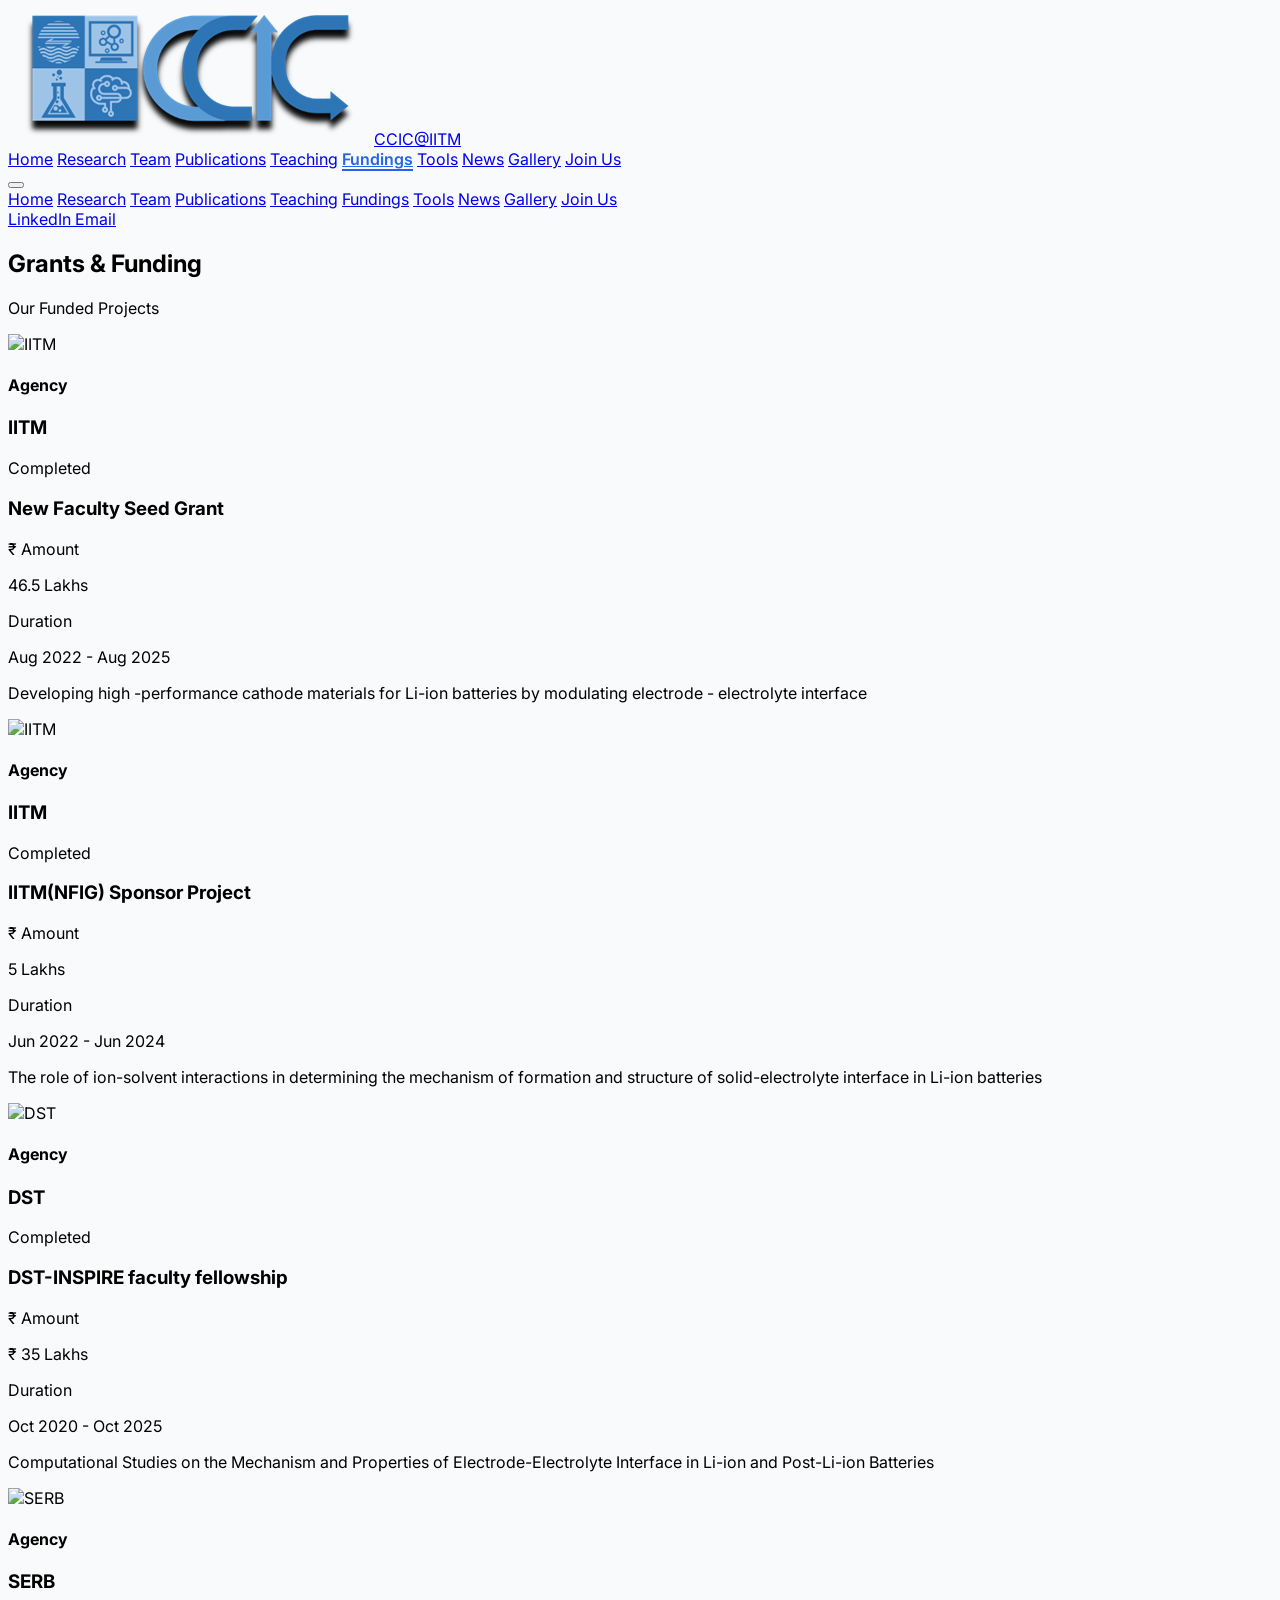
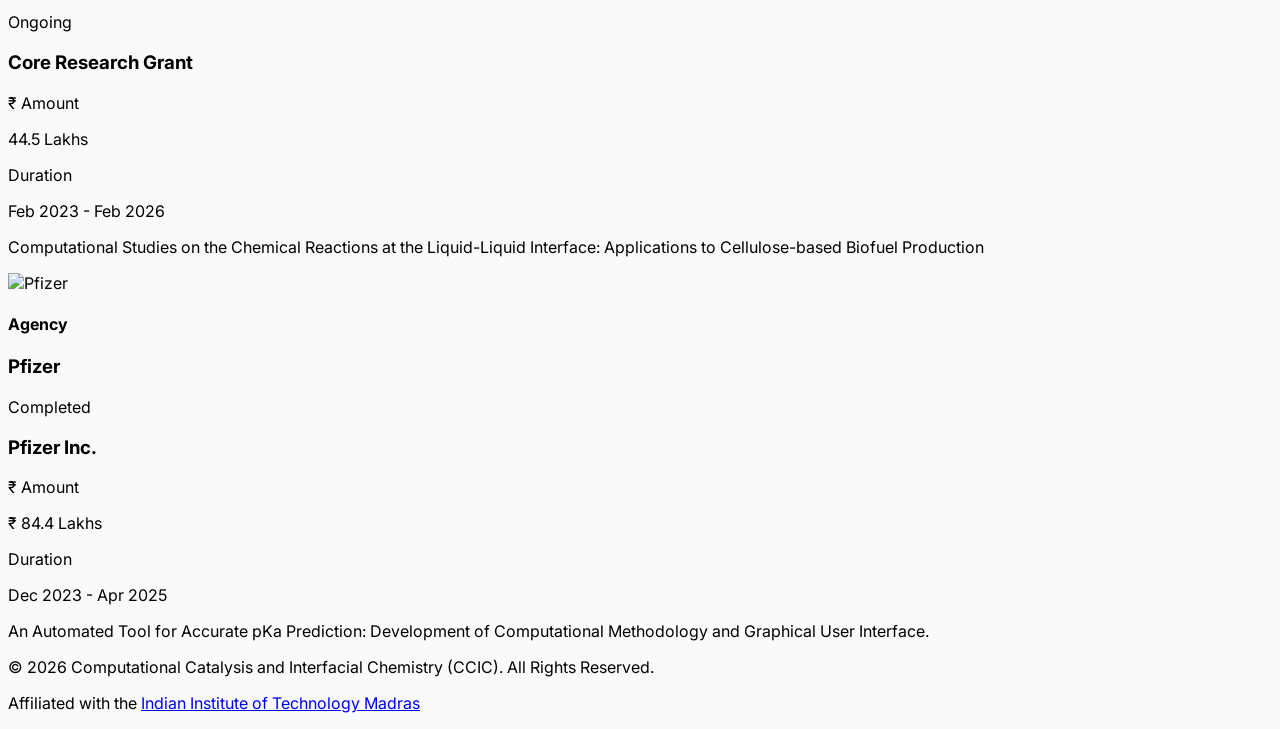
==== collab.html @ f714fda1 "Update collab.html" ====
<!DOCTYPE html>
<html lang="en" class="scroll-smooth">
<head>
    <meta charset="UTF-8">
    <meta name="viewport" content="width=device-width, initial-scale=1.0">
    <title>Projects & Collaborations | CCIC | IIT Madras</title>
    
    <link rel="icon" href="data:image/svg+xml,<svg xmlns=%22http://www.w3.org/2000/svg%22 viewBox=%220 0 100 100%22><text y=%22.9em%22 font-size=%2290%22>🖥</text></svg>">
    
    <script src="https://cdn.tailwindcss.com"></script>
    
    <link rel="preconnect" href="https://fonts.googleapis.com">
    <link rel="preconnect" href="https://fonts.gstatic.com" crossorigin>
    <link href="https://fonts.googleapis.com/css2?family=Inter:wght@400;500;600;700;800;900&display=swap" rel="stylesheet">
    
    <script src="https://unpkg.com/feather-icons"></script>
    
    <style>
        body { 
            font-family: 'Inter', sans-serif;
            background-color: #f8fafc; /* Matches slate-50 */
        }
        
        .nav-link.active, .mobile-link.active {
            color: #2563eb; /* Blue-600 */
            font-weight: 600;
            border-bottom: 2px solid #2563eb;
        }
        
        .project-card:hover { transform: translateY(-6px); box-shadow: 0 20px 25px -5px rgb(0 0 0 / 0.1), 0 8px 10px -6px rgb(0 0 0 / 0.1); }
        .logo-card:hover { transform: scale(1.05); }
        /* Smooth mobile menu transition */
        #mobile-menu { transition: all 0.3s ease-in-out; }
    </style>
</head>
<body class="bg-slate-50 text-slate-800 relative">

    <header id="header" class="bg-white/80 backdrop-blur-md shadow-sm fixed top-0 left-0 right-0 z-50 transition-all duration-300">
        <div class="container mx-auto px-4 sm:px-6 py-3 sm:py-4">
            <div class="flex items-center justify-between">
                <div class="flex items-center gap-2 sm:gap-4 shrink-0">
                    <img src="IMAGE/LOGO/CCIC_logo.png" onerror="this.onerror=null;this.src='https://placehold.co/100x100/e2e8f0/1e293b?text=CCIC';" alt="CCIC Logo" class="h-8 sm:h-10 w-auto rounded-md object-cover">
                    
                    <a href="index.html" class="text-sm sm:text-lg font-bold text-gray-900 tracking-tight whitespace-nowrap">CCIC@IITM</a>
                    
                    <div class="flex items-center space-x-1 sm:space-x-3 ml-1 sm:ml-2">
                        <a href="https://www.linkedin.com/company/computational-catalysis-and-interfacial-chemistry-ccic-group-iit-madras/?viewAsMember=true" target="_blank" class="text-blue-600 hover:text-blue-800 transition-colors p-1" title="LinkedIn">
                            <i data-feather="linkedin" class="w-4 h-4 sm:w-5 sm:h-5"></i>
                        </a>
                        <a href="mailto:soorajk@iitm.ac.in" class="text-red-500 hover:text-red-700 transition-colors p-1" title="Email">
                            <i data-feather="mail" class="w-4 h-4 sm:w-5 sm:h-5"></i>
                        </a>
                    </div>
                </div>
                
                <nav class="hidden min-[700px]:flex items-center space-x-2 lg:space-x-6" data-current-page="collab">
                    <a href="index.html" class="nav-link text-gray-600 hover:text-blue-600 font-medium transition-colors text-xs lg:text-sm font-semibold whitespace-nowrap">Home</a>
                    <a href="research.html" class="nav-link text-gray-600 hover:text-blue-600 font-medium transition-colors text-xs lg:text-sm font-semibold whitespace-nowrap">Research</a>
                    <a href="team.html" class="nav-link text-gray-600 hover:text-blue-600 font-medium transition-colors text-xs lg:text-sm font-semibold whitespace-nowrap">Team</a>
                    <a href="publications.html" class="nav-link text-gray-600 hover:text-blue-600 font-medium transition-colors text-xs lg:text-sm font-semibold whitespace-nowrap">Publications</a>
                    <a href="course.html" class="nav-link text-gray-600 hover:text-blue-600 font-medium transition-colors text-xs lg:text-sm font-semibold whitespace-nowrap">Teaching</a>
                    <a href="collab.html" class="nav-link active text-gray-600 hover:text-blue-600 font-medium transition-colors text-xs lg:text-sm font-semibold whitespace-nowrap">Fundings</a>
                    <a href="softwares.html" class="nav-link text-gray-600 hover:text-blue-600 font-medium transition-colors text-xs lg:text-sm font-semibold whitespace-nowrap">Tools</a>
                    <a href="news.html" class="nav-link text-gray-600 hover:text-blue-600 font-medium transition-colors text-xs lg:text-sm font-semibold whitespace-nowrap">News</a>
                    <a href="gallery.html" class="nav-link text-gray-600 hover:text-blue-600 font-medium transition-colors text-xs lg:text-sm font-semibold whitespace-nowrap">Gallery</a>
                    <a href="contact.html" class="bg-blue-600 text-white px-3 py-1.5 lg:px-5 lg:py-2 rounded-full hover:bg-blue-700 transition-all text-xs lg:text-sm font-bold shadow-md shadow-blue-100 whitespace-nowrap">Join Us</a>
                </nav>

                <button id="mobile-menu-btn" class="min-[700px]:hidden p-2 rounded-md hover:bg-gray-100 text-gray-600">
                    <i data-feather="menu" class="w-6 h-6"></i>
                </button>
            </div>
        </div>

        <div id="mobile-menu" class="hidden min-[700px]:hidden bg-white border-t border-gray-200 shadow-lg max-h-[80vh] overflow-y-auto absolute w-full left-0 top-full">
            <a href="index.html" class="block py-3 px-6 text-gray-700 hover:bg-gray-50 border-l-4 border-transparent hover:border-blue-500">Home</a>
            <a href="research.html" class="block py-3 px-6 text-gray-700 hover:bg-gray-50 border-l-4 border-transparent hover:border-blue-500">Research</a>
            <a href="team.html" class="block py-3 px-6 text-gray-700 hover:bg-gray-100 mobile-link">Team</a>
            <a href="publications.html" class="block py-3 px-6 text-gray-700 hover:bg-gray-50 border-l-4 border-transparent hover:border-blue-500">Publications</a>
            <a href="course.html" class="block py-3 px-6 text-gray-700 hover:bg-gray-50 border-l-4 border-transparent hover:border-blue-500">Teaching</a>
            <a href="collab.html" class="block py-3 px-6 text-blue-600 font-bold bg-blue-50 border-l-4 border-blue-600">Fundings</a>
            <a href="softwares.html" class="block py-3 px-6 text-gray-700 hover:bg-gray-50 border-l-4 border-transparent hover:border-blue-500">Tools</a>
            <a href="news.html" class="block py-3 px-6 text-gray-700 hover:bg-gray-50 border-l-4 border-transparent hover:border-blue-500">News</a>
            <a href="gallery.html" class="block py-3 px-6 text-gray-700 hover:bg-gray-50 border-l-4 border-transparent hover:border-blue-500">Gallery</a>
            <a href="contact.html" class="block py-3 px-6 text-gray-700 hover:bg-gray-50 border-l-4 border-transparent hover:border-blue-500">Join Us</a>
            
            <div class="flex items-center gap-4 px-6 py-4 border-t border-gray-100 sm:hidden">
                <a href="https://www.linkedin.com/company/computational-catalysis-and-interfacial-chemistry-ccic-group-iit-madras/?viewAsMember=true" target="_blank" class="text-blue-600 hover:text-blue-700 flex items-center gap-2">
                    <i data-feather="linkedin" class="w-5 h-5"></i> LinkedIn
                </a>
                <a href="mailto:soorajk@iitm.ac.in" class="text-red-500 hover:text-red-700 flex items-center gap-2">
                    <i data-feather="mail" class="w-5 h-5"></i> Email
                </a>
            </div>
        </div>
    </header>

    <main class="pt-28 sm:pt-32 pb-12 md:pb-20">
       
        <section class="py-12 md:py-16 bg-white border-b border-slate-100">
            <div class="max-w-7xl mx-auto px-4 md:px-6">
                <div class="text-center mb-10 md:mb-16">
                    <h2 class="text-blue-600 font-bold uppercase tracking-widest text-xs md:text-sm mb-2 md:mb-3">Grants & Funding</h2>
                    <p class="text-3xl md:text-4xl font-black text-slate-900 leading-tight">Our Funded Projects</p>
                    <div class="h-1 w-16 md:w-20 bg-blue-600 mx-auto mt-4 rounded-full"></div>
                </div>
                <div id="funded-projects-container" class="grid gap-6 md:gap-8 grid-cols-1 md:grid-cols-2 lg:grid-cols-3">
                    <!-- Projects injected here -->
                </div>
            </div>
        </section>

        <!-- 
        DISABLED SECTION: FEATURED JOINT PROJECTS
        
        <section class="py-12 md:py-20 bg-slate-50">
            <div class="max-w-7xl mx-auto px-4 md:px-6">
                <div class="text-center mb-10 md:mb-16">
                    <h2 class="text-indigo-600 font-bold uppercase tracking-widest text-xs md:text-sm mb-2 md:mb-3">Global Partnerships</h2>
                    <p class="text-3xl md:text-4xl font-black text-slate-900 leading-tight">Featured Joint Projects</p>
                    <div class="h-1 w-16 md:w-20 bg-indigo-600 mx-auto mt-4 rounded-full"></div>
                </div>
                <div id="collab-projects-container" class="grid gap-6 md:gap-8 grid-cols-1 md:grid-cols-2 lg:grid-cols-3">
                    </div>
            </div>
        </section>
        -->

        <!-- 
        DISABLED SECTION: SUPPORT / FUNDINGS
        
        <section class="py-12 md:py-20 bg-white">
            <div class="max-w-7xl mx-auto px-4 md:px-6">
                <div class="text-center mb-10 md:mb-16">
                    <h2 class="text-emerald-600 font-bold uppercase tracking-widest text-xs md:text-sm mb-2 md:mb-3">Support</h2>
                    <p class="text-3xl md:text-4xl font-black text-slate-900 leading-tight">Fundings</p>
                    <p class="mt-4 text-slate-500 text-sm md:text-base max-w-2xl mx-auto px-2">We are grateful for the support from these prestigious agencies that make our research possible.</p>
                </div>
                <div id="sponsors-container" class="grid gap-4 md:gap-6 grid-cols-2 md:grid-cols-4 lg:grid-cols-5">
                    </div>
            </div>
        </section>
        -->

    </main>

    <footer class="bg-gray-800 text-gray-300 py-8 md:py-12">
        <div class="container mx-auto px-6 text-center">
            <p class="text-sm md:text-base">© <span id="current-year"></span> Computational Catalysis and Interfacial Chemistry (CCIC). All Rights Reserved.</p>
            <p class="text-xs md:text-sm mt-3 md:mt-2 text-gray-400">Affiliated with the <a href="https://www.iitm.ac.in/" target="_blank" class="text-blue-400 hover:underline">Indian Institute of Technology Madras</a></p>
        </div>
    </footer>

    <script>
        /*************************************************************************
         * DATA SECTION
         *************************************************************************/

        const FUNDED_PROJECTS = [
            {
                title: "New Faculty Seed Grant",
                agency: "IITM",
                amount: "46.5 Lakhs",
                period: "Aug 2022 - Aug 2025",
                logo: "https://upload.wikimedia.org/wikipedia/en/thumb/6/69/IIT_Madras_Logo.svg/1200px-IIT_Madras_Logo.svg.png",
                status: "Completed",
                description: "Developing high -performance cathode materials for Li-ion batteries by modulating electrode - electrolyte interface",
                focus: "Electrochemistry"
            },
            {
                title: "IITM(NFIG) Sponsor Project",
                agency: "IITM",
                amount: "5 Lakhs",
                period: "Jun 2022 - Jun 2024",
                logo: "https://upload.wikimedia.org/wikipedia/en/thumb/6/69/IIT_Madras_Logo.svg/1200px-IIT_Madras_Logo.svg.png",
                status: "Completed",
                description: "The role of ion-solvent interactions in determining the mechanism of formation and structure of solid-electrolyte interface in Li-ion batteries",
                focus: "Interfacial Chemistry"
            },
            {
                title: "DST-INSPIRE faculty fellowship",
                agency: "DST",
                amount: "₹ 35 Lakhs",
                period: "Oct 2020 - Oct 2025",
                logo: "https://media.umangapp.in/app/ico/service/dst-inspire.png",
                status: "Completed",
                description: "Computational Studies on the Mechanism and Properties of Electrode-Electrolyte Interface in Li-ion and Post-Li-ion Batteries",
                focus: "Electrochemistry"
            },
            {
                title: "Core Research Grant",
                agency: "SERB",
                amount: "44.5 Lakhs",
                period: "Feb 2023 - Feb 2026",
                logo: "https://upload.wikimedia.org/wikipedia/en/e/e1/Science_and_Engineering_Research_Board.png",
                status: "Ongoing",
                description: "Computational Studies on the Chemical Reactions at the Liquid-Liquid Interface: Applications to Cellulose-based Biofuel Production",
                focus: "Electrochemistry"
            },
            {
                title: "Pfizer Inc.",
                agency: "Pfizer",
                amount: " ₹ 84.4 Lakhs",
                period: "Dec 2023 - Apr 2025",
                logo: "https://upload.wikimedia.org/wikipedia/commons/5/57/Pfizer_%282021%29.svg",
                status: "Completed",
                description: "An Automated Tool for Accurate pKa Prediction: Development of Computational Methodology and Graphical User Interface.",
                focus: "Cheminformatics"
            }            
        ];

        const COLLABORATIONS = [
            {
                projectTitle: "Computational and Experimental Insights on the Role of ZnO Nanoplatelets",
                collaborator: "Dr. Rosy",
                institution: "IIT BHU",
                logo: "https://encrypted-tbn0.gstatic.com/images?q=tbn:ANd9GcSxWCy6gmC9JJnfb0hrJH1IzGbSw4LVpMcf5w&s",
                status: "Completed",
                year: "2025",
                description: "Developing heterosurface of ZnO Nanoplatelets Coated Separator.",
                link: "https://doi.org/10.1002/smll.202505175"
            },
            {
                projectTitle: "Self‐Healing, Ga‐Sb Alloy Confined Sn Anode",
                collaborator: "Dr. Thangavelu Palaniselvam",
                institution: "IIT Madras",
                logo: "https://upload.wikimedia.org/wikipedia/en/thumb/6/69/IIT_Madras_Logo.svg/1200px-IIT_Madras_Logo.svg.png",
                status: "Completed",
                year: "2025",
                description: "High-performance adsorption studies on Ga-Sb frameworks for Na-Ion Storage.",
                link: "https://doi.org/10.1002/smll.202504185"
            }
        ];

        const SPONSORS = [
            { 
                name: "DST", 
                fullName: "Department of Science & Technology", 
                logo: "https://online-inspire.gov.in/images/dst-logo.jpg" 
            },
            { 
                name: "SERB", 
                fullName: "Science and Engineering Research Board", 
                logo: "https://upload.wikimedia.org/wikipedia/en/e/e1/Science_and_Engineering_Research_Board.png" 
            },
            { 
                name: "CAMMD", 
                fullName: "Centre for Atomistic Modelling", 
                logo: "https://cammd.iitm.ac.in/assets/img/CAMMD.png" 
            },
            { 
                name: "IIT Madras", 
                fullName: "Indian Institute of Technology Madras", 
                logo: "https://upload.wikimedia.org/wikipedia/en/thumb/6/69/IIT_Madras_Logo.svg/1200px-IIT_Madras_Logo.svg.png" 
            },
            { 
                name: "Pfizer Inc.", 
                fullName: "Pfizer Inc.", 
                logo: "https://upload.wikimedia.org/wikipedia/commons/5/57/Pfizer_%282021%29.svg" 
            }
        ];

        /*************************************************************************
         * RENDER LOGIC
         *************************************************************************/

        function renderAll() {
            // Render Funded Projects
            const fundedContainer = document.getElementById('funded-projects-container');
            if (fundedContainer) {
                fundedContainer.innerHTML = FUNDED_PROJECTS.map(p => `
                    <div class="project-card bg-white border border-slate-200 rounded-3xl overflow-hidden transition-all duration-300 flex flex-col h-full shadow-sm hover:shadow-xl group">
                        
                        <div class="px-6 pt-6 flex justify-between items-start">
                            <div class="flex items-center gap-3">
                                <div class="h-12 w-12 bg-slate-50 rounded-lg p-1.5 border border-slate-100 flex items-center justify-center">
                                    <img src="${p.logo}" alt="${p.agency}" class="max-h-full object-contain">
                                </div>
                                <div>
                                    <h4 class="text-xs font-black text-slate-400 uppercase tracking-widest">Agency</h4>
                                    <h3 class="text-sm font-bold text-slate-900">${p.agency}</h3>
                                </div>
                            </div>
                            <span class="px-3 py-1 text-[10px] font-bold uppercase tracking-widest rounded-full ${p.status === 'Ongoing' ? 'bg-blue-50 text-blue-600 ring-1 ring-blue-100' : 'bg-emerald-50 text-emerald-600 ring-1 ring-emerald-100'}">
                                ${p.status}
                            </span>
                        </div>

                        <div class="p-6 flex-grow flex flex-col">
                            <h3 class="text-lg font-bold text-slate-900 mb-4 leading-tight group-hover:text-blue-600 transition-colors">${p.title}</h3>
                            
                            <div class="grid grid-cols-2 gap-4 mb-5 pb-5 border-b border-slate-100">
                                <div>
                                    <div class="flex items-center gap-1.5 text-slate-400 mb-1">
                                        <span class="text-sm font-bold leading-none">₹</span>
                                        <span class="text-[10px] font-bold uppercase tracking-wider">Amount</span>
                                    </div>
                                    <p class="font-bold text-slate-700 text-sm">${p.amount}</p>
                                </div>
                                <div>
                                    <div class="flex items-center gap-1.5 text-slate-400 mb-1">
                                        <i data-feather="calendar" class="w-3.5 h-3.5"></i>
                                        <span class="text-[10px] font-bold uppercase tracking-wider">Duration</span>
                                    </div>
                                    <p class="font-bold text-slate-700 text-sm">${p.period}</p>
                                </div>
                            </div>

                            <p class="text-slate-600 text-sm leading-relaxed">${p.description}</p>
                        </div>
                    </div>
                `).join('');
            }

            // Render Collaborations (Safely skipped if element is hidden)
            const collabContainer = document.getElementById('collab-projects-container');
            if (collabContainer) {
                collabContainer.innerHTML = COLLABORATIONS.map(c => `
                    <div class="project-card bg-white border border-slate-200 rounded-3xl overflow-hidden transition-all duration-300 shadow-sm flex flex-col h-full hover:shadow-lg">
                        <div class="p-6 md:p-8 text-center flex-grow flex flex-col items-center justify-center">
                            <img src="${c.logo}" alt="${c.institution}" class="h-16 w-16 md:h-20 md:w-20 mx-auto mb-6 object-contain">
                            
                            <span class="inline-block bg-indigo-50 text-indigo-700 text-[10px] font-bold px-2 py-1 rounded-md mb-2 uppercase tracking-wider">
                                Collaborator
                            </span>
                            
                            <h4 class="text-slate-900 font-bold text-base md:text-lg mb-1">${c.collaborator}</h4>
                            <p class="text-[10px] text-slate-400 font-bold uppercase tracking-widest mb-6">${c.institution}</p>
                            
                            <h3 class="text-lg font-bold text-slate-900 mb-2 leading-tight">${c.projectTitle}</h3>
                        </div>
                        
                        <div class="bg-slate-50 px-6 md:px-8 py-5 flex justify-between items-center border-t border-slate-100">
                            <span class="text-xs font-bold text-slate-500">Year: ${c.year}</span>
                            <a href="${c.link}" target="_blank" class="text-indigo-600 text-sm font-bold flex items-center hover:underline">
                                Paper <i data-feather="external-link" class="ml-1.5 w-3.5 h-3.5"></i>
                            </a>
                        </div>
                    </div>
                `).join('');
            }

            // Render Sponsors (Safely skipped if element is hidden)
            const sponsorsContainer = document.getElementById('sponsors-container');
            if (sponsorsContainer) {
                sponsorsContainer.innerHTML = SPONSORS.map(s => `
                    <div class="logo-card bg-white border border-slate-100 p-4 md:p-6 rounded-2xl flex flex-col items-center justify-center text-center transition-all duration-300 shadow-sm">
                        <img src="${s.logo}" alt="${s.name}" class="h-12 md:h-16 w-auto mb-3 md:mb-4 object-contain transition-all duration-500">
                        <p class="text-xs font-bold text-slate-800">${s.name}</p>
                        <p class="text-[8px] md:text-[9px] text-slate-400 mt-1 leading-tight hidden sm:block">${s.fullName}</p>
                    </div>
                `).join('');
            }

            // Update footer year
            const yearSpan = document.getElementById('current-year');
            if(yearSpan) yearSpan.textContent = new Date().getFullYear();
            
            // Re-init icons
            if (typeof feather !== 'undefined') feather.replace();
        }

        document.addEventListener('DOMContentLoaded', () => {
            renderAll();
            
            // Mobile Menu Toggle
            const mbBtn = document.getElementById('mobile-menu-btn');
            const mbMenu = document.getElementById('mobile-menu');
            if(mbBtn && mbMenu) {
                mbBtn.addEventListener('click', () => {
                    mbMenu.classList.toggle('hidden');
                    feather.replace();
                });
            }
        });
    </script>
</body>
</html>
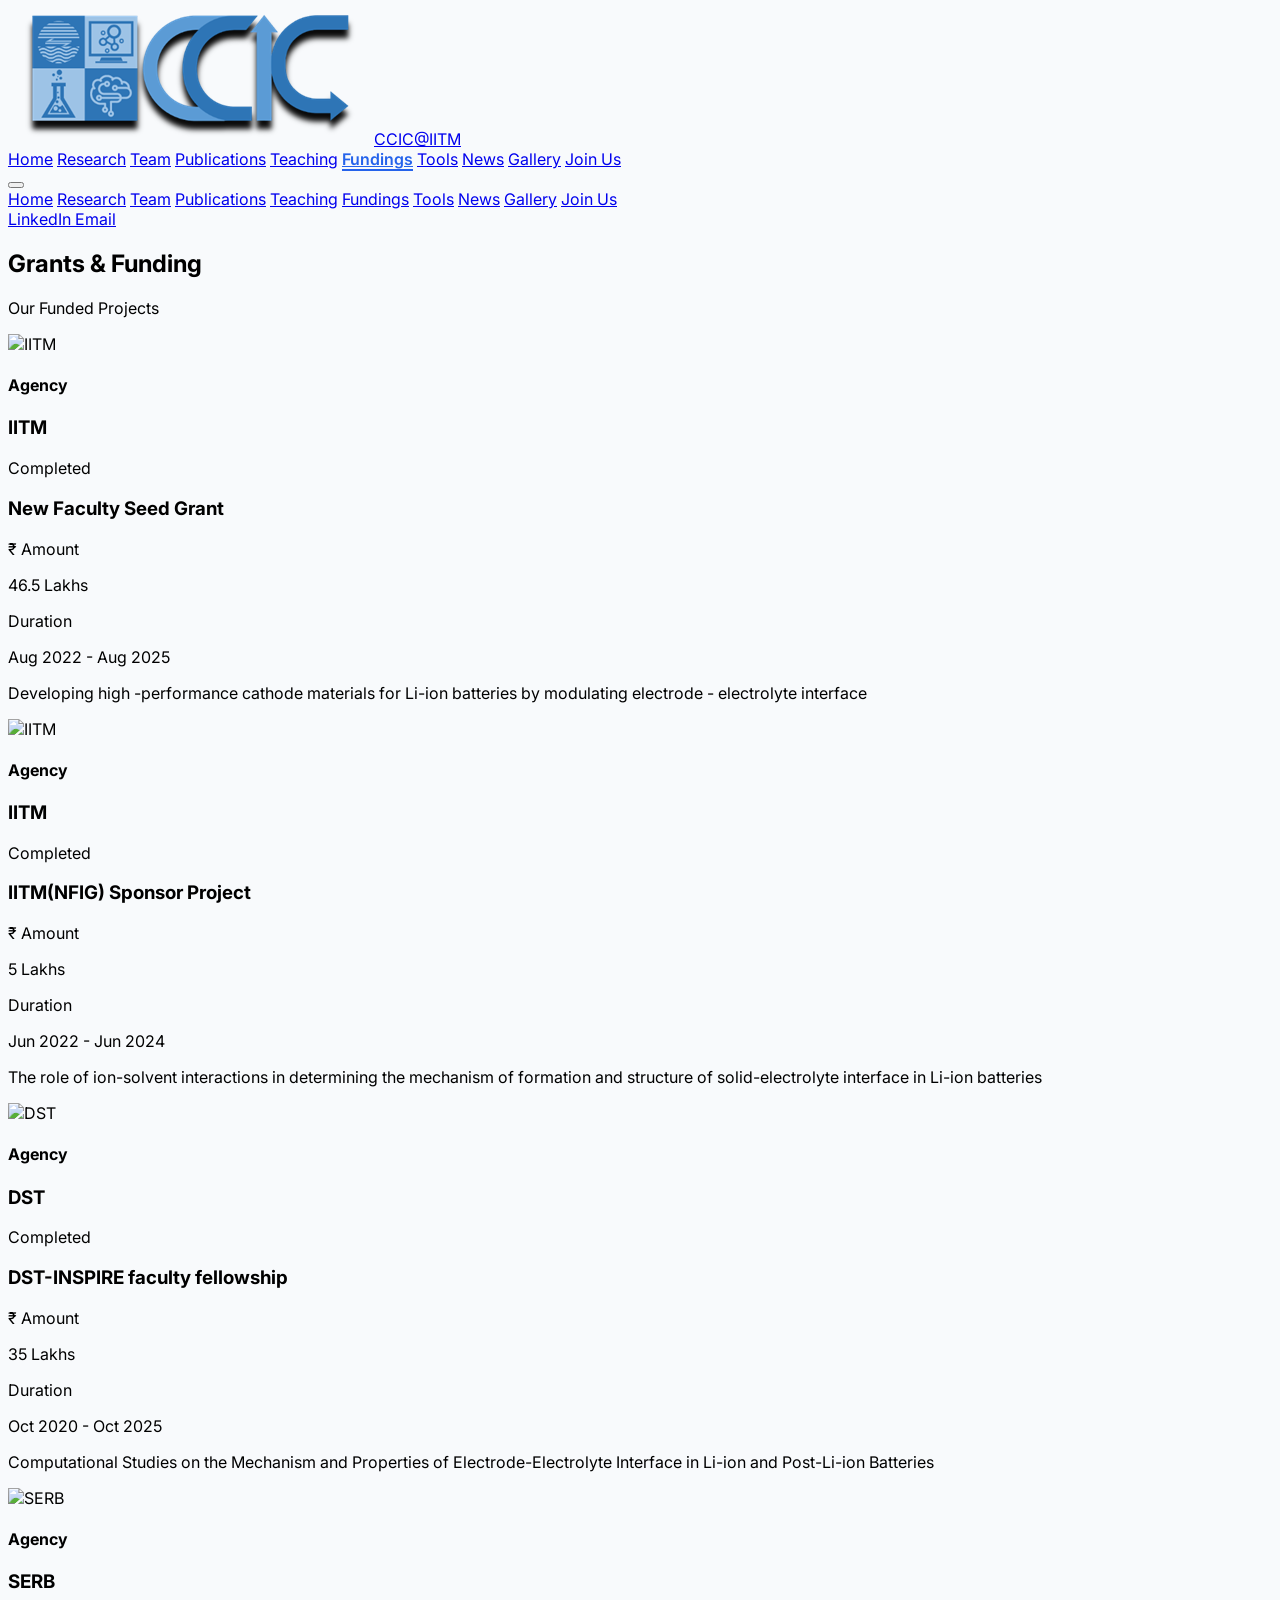
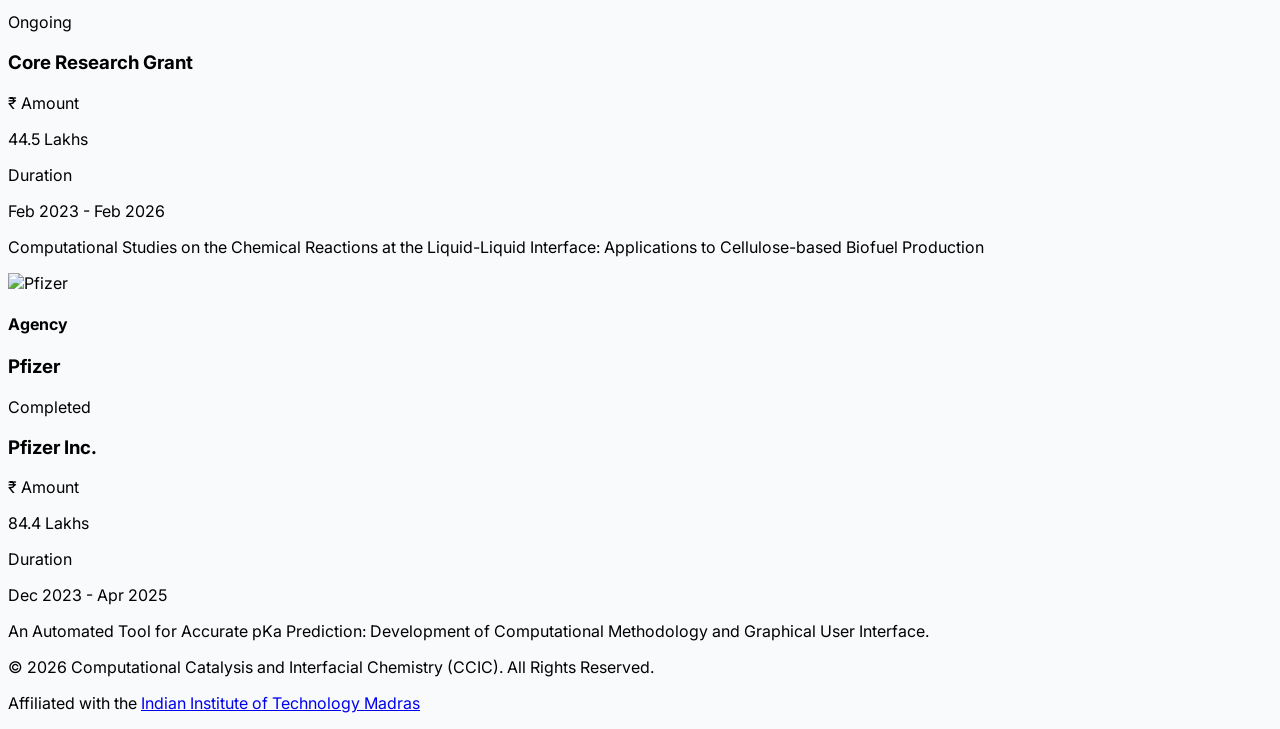
==== commit dfa8be6c: "Update collab.html" ====
--- a/collab.html
+++ b/collab.html
@@ -180,7 +180,7 @@
             {
                 title: "DST-INSPIRE faculty fellowship",
                 agency: "DST",
-                amount: "₹ 35 Lakhs",
+                amount: "35 Lakhs",
                 period: "Oct 2020 - Oct 2025",
                 logo: "https://media.umangapp.in/app/ico/service/dst-inspire.png",
                 status: "Completed",
@@ -200,7 +200,7 @@
             {
                 title: "Pfizer Inc.",
                 agency: "Pfizer",
-                amount: " ₹ 84.4 Lakhs",
+                amount: "84.4 Lakhs",
                 period: "Dec 2023 - Apr 2025",
                 logo: "https://upload.wikimedia.org/wikipedia/commons/5/57/Pfizer_%282021%29.svg",
                 status: "Completed",
@@ -381,3 +381,4 @@
 
 
 
+
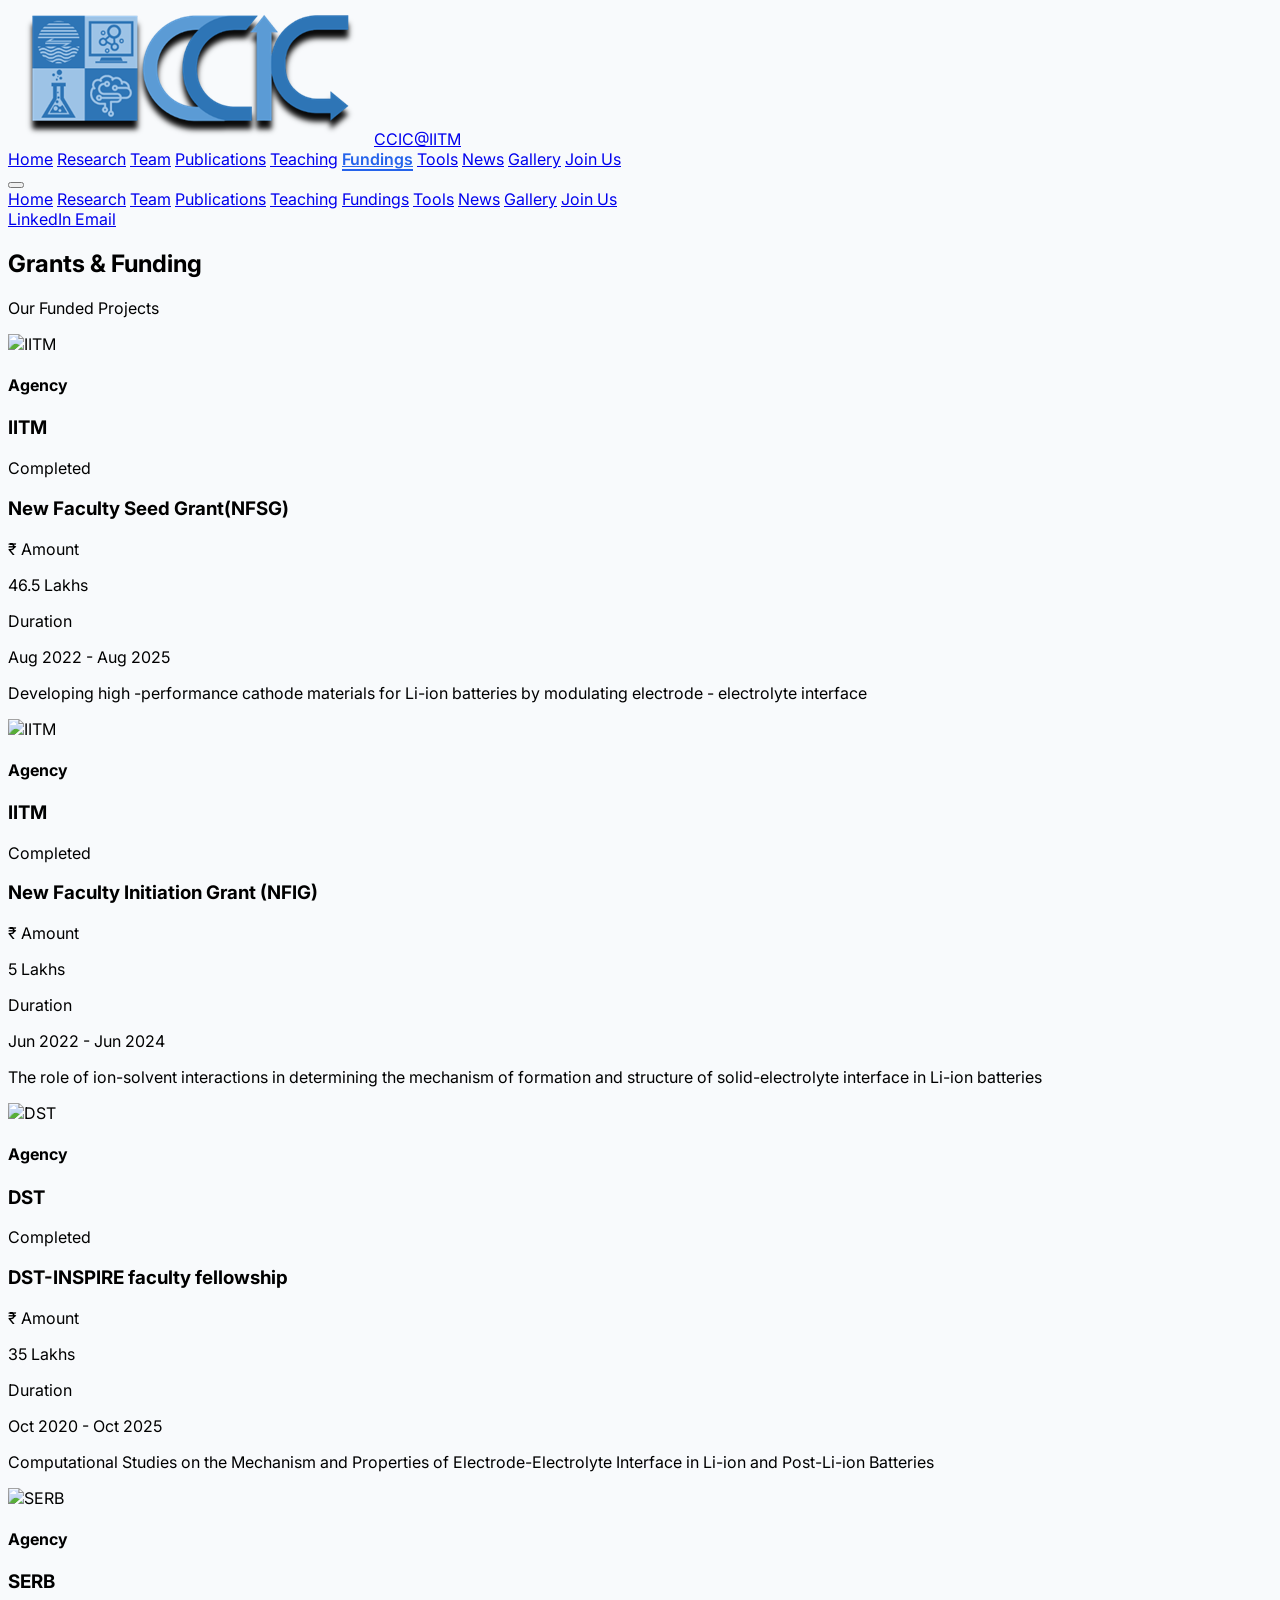
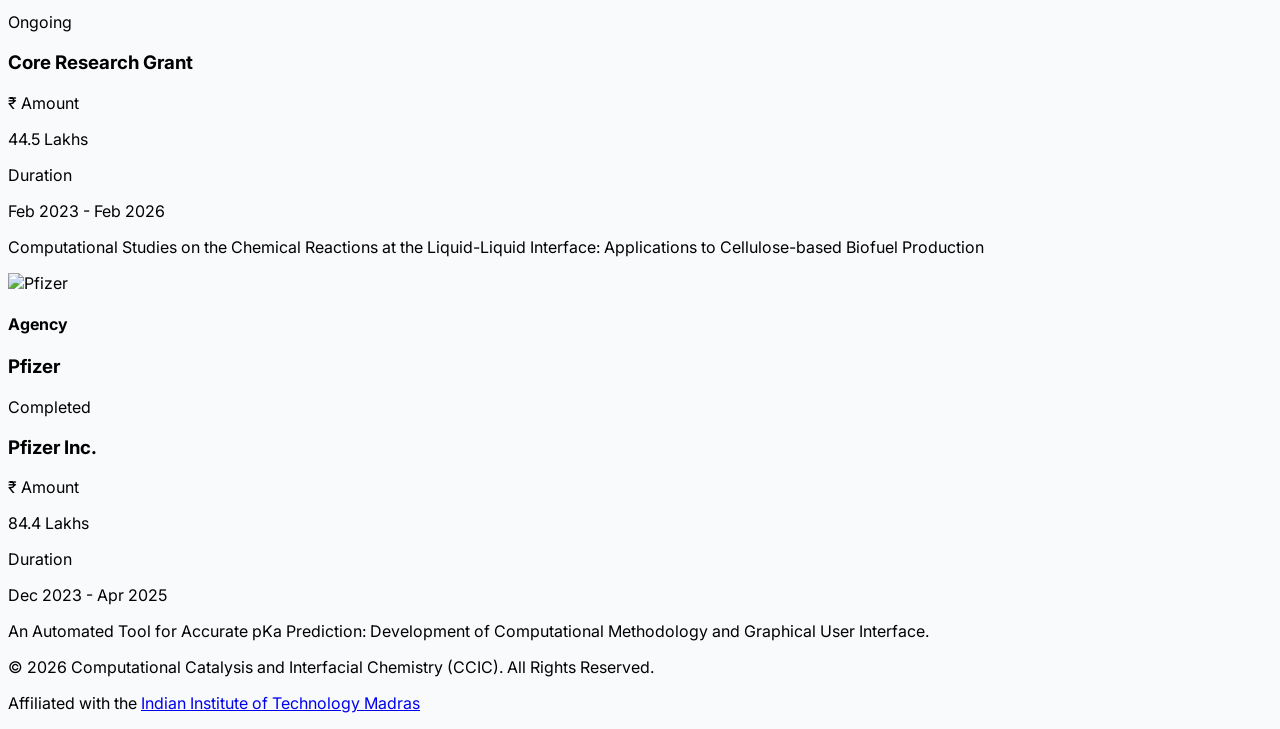
==== commit eb9ecddd: "Update collab.html" ====
--- a/collab.html
+++ b/collab.html
@@ -158,7 +158,7 @@
 
         const FUNDED_PROJECTS = [
             {
-                title: "New Faculty Seed Grant",
+                title: "New Faculty Seed Grant(NFSG)",
                 agency: "IITM",
                 amount: "46.5 Lakhs",
                 period: "Aug 2022 - Aug 2025",
@@ -168,7 +168,7 @@
                 focus: "Electrochemistry"
             },
             {
-                title: "IITM(NFIG) Sponsor Project",
+                title: "New Faculty Initiation Grant (NFIG)",
                 agency: "IITM",
                 amount: "5 Lakhs",
                 period: "Jun 2022 - Jun 2024",
@@ -382,3 +382,4 @@
 
 
 
+
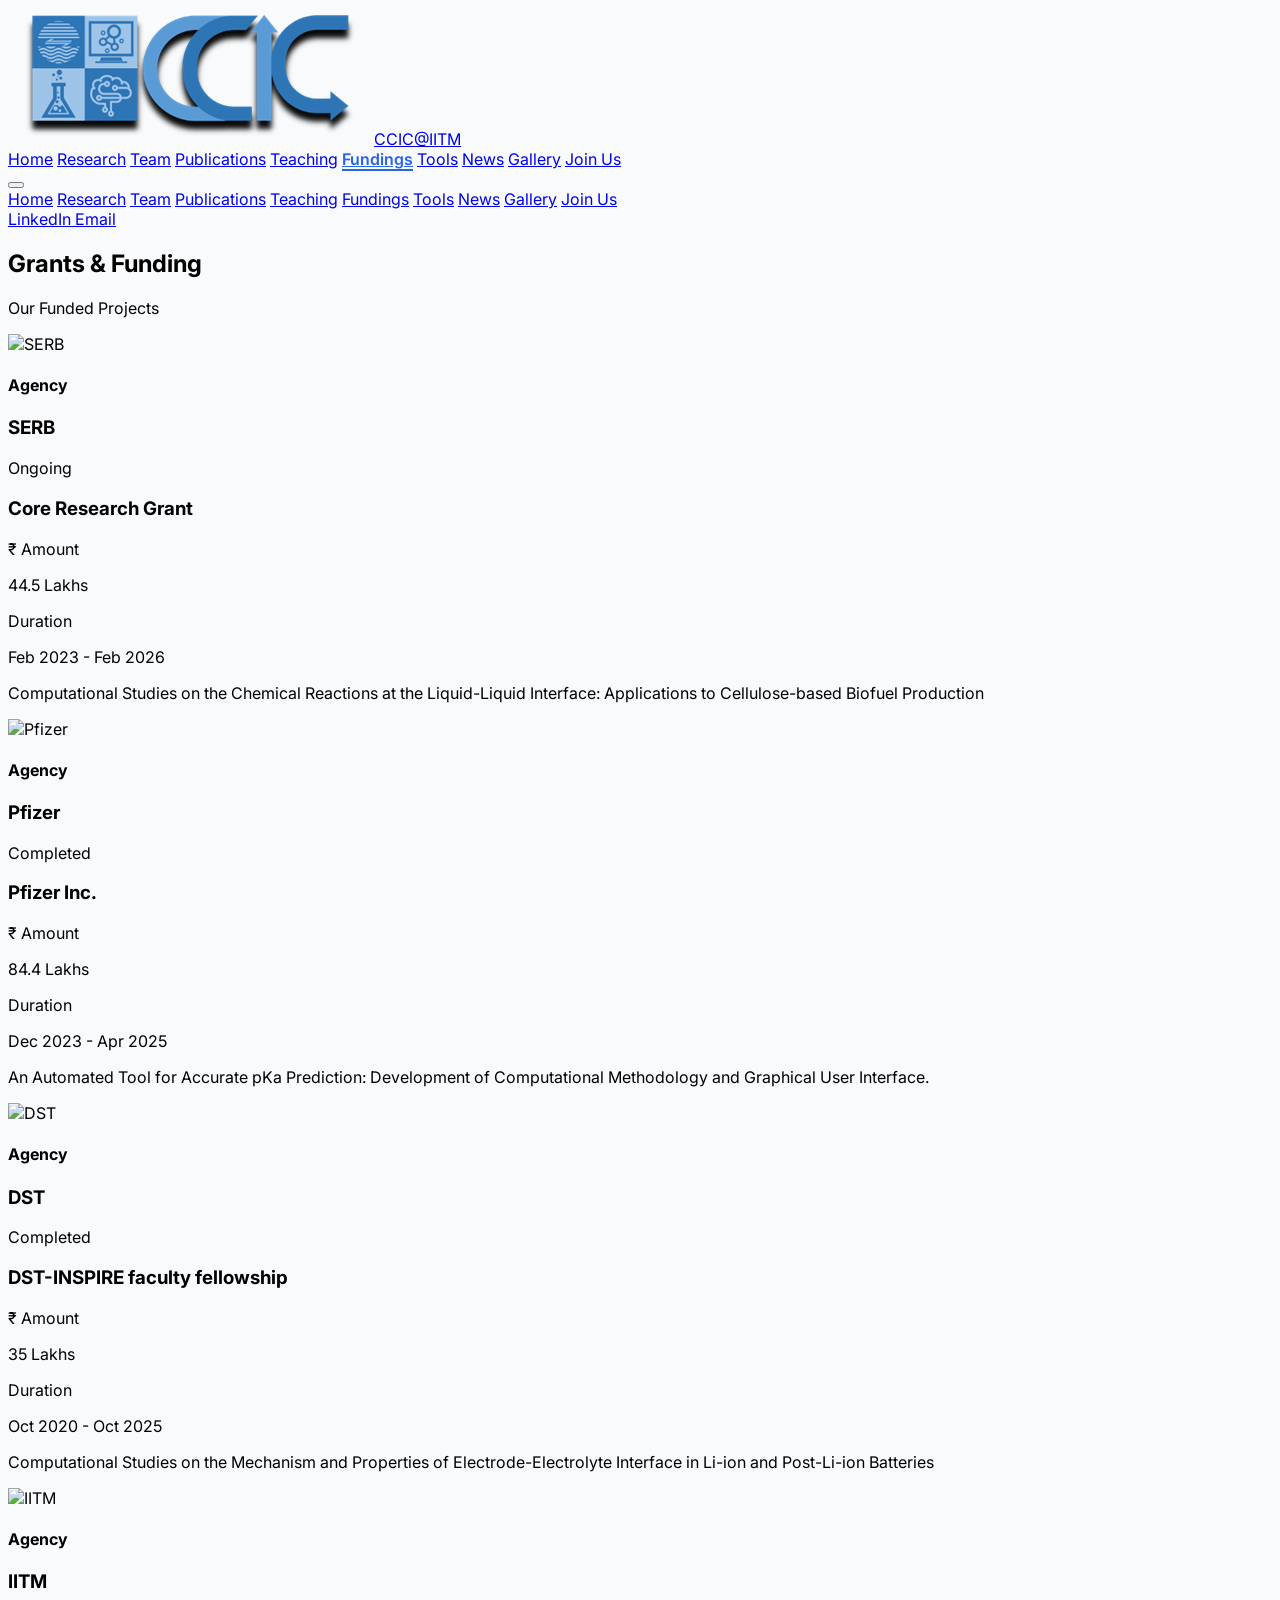
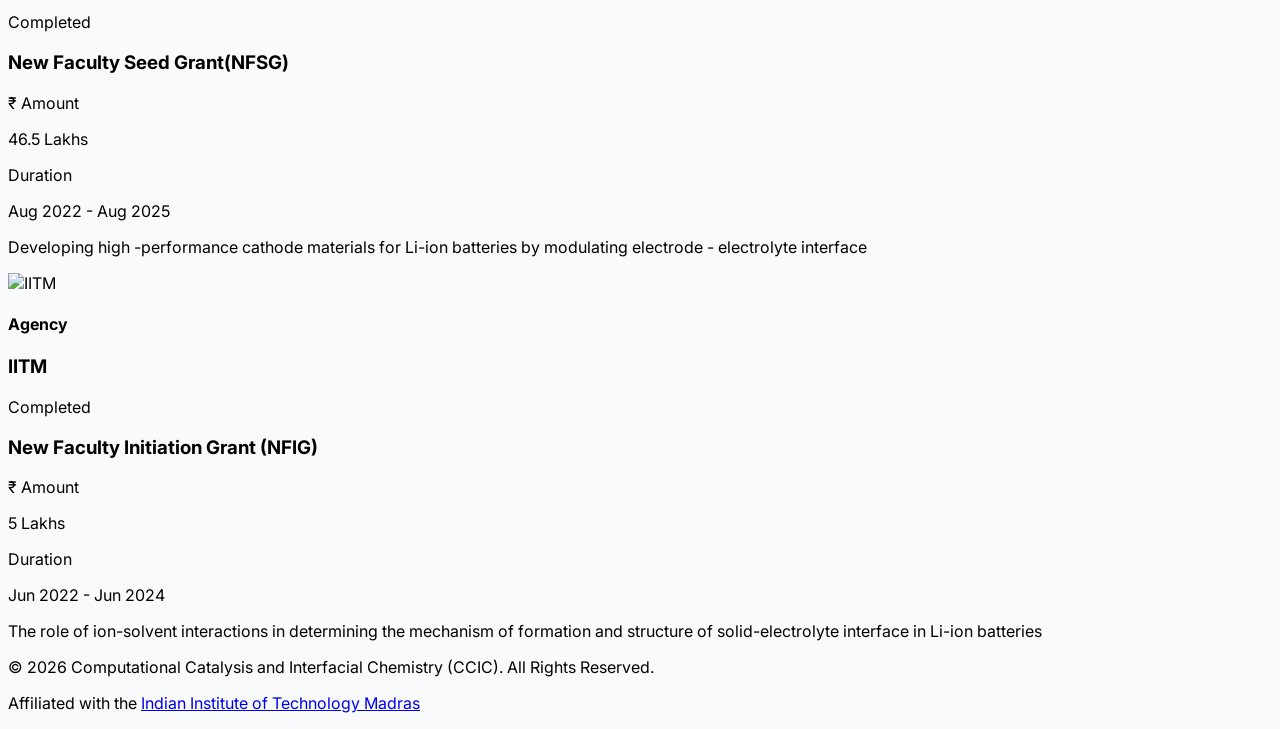
==== commit 0be21065: "Update collab.html" ====
--- a/collab.html
+++ b/collab.html
@@ -158,36 +158,6 @@
 
         const FUNDED_PROJECTS = [
             {
-                title: "New Faculty Seed Grant(NFSG)",
-                agency: "IITM",
-                amount: "46.5 Lakhs",
-                period: "Aug 2022 - Aug 2025",
-                logo: "https://upload.wikimedia.org/wikipedia/en/thumb/6/69/IIT_Madras_Logo.svg/1200px-IIT_Madras_Logo.svg.png",
-                status: "Completed",
-                description: "Developing high -performance cathode materials for Li-ion batteries by modulating electrode - electrolyte interface",
-                focus: "Electrochemistry"
-            },
-            {
-                title: "New Faculty Initiation Grant (NFIG)",
-                agency: "IITM",
-                amount: "5 Lakhs",
-                period: "Jun 2022 - Jun 2024",
-                logo: "https://upload.wikimedia.org/wikipedia/en/thumb/6/69/IIT_Madras_Logo.svg/1200px-IIT_Madras_Logo.svg.png",
-                status: "Completed",
-                description: "The role of ion-solvent interactions in determining the mechanism of formation and structure of solid-electrolyte interface in Li-ion batteries",
-                focus: "Interfacial Chemistry"
-            },
-            {
-                title: "DST-INSPIRE faculty fellowship",
-                agency: "DST",
-                amount: "35 Lakhs",
-                period: "Oct 2020 - Oct 2025",
-                logo: "https://media.umangapp.in/app/ico/service/dst-inspire.png",
-                status: "Completed",
-                description: "Computational Studies on the Mechanism and Properties of Electrode-Electrolyte Interface in Li-ion and Post-Li-ion Batteries",
-                focus: "Electrochemistry"
-            },
-            {
                 title: "Core Research Grant",
                 agency: "SERB",
                 amount: "44.5 Lakhs",
@@ -206,7 +176,37 @@
                 status: "Completed",
                 description: "An Automated Tool for Accurate pKa Prediction: Development of Computational Methodology and Graphical User Interface.",
                 focus: "Cheminformatics"
-            }            
+            },   
+            {
+                title: "DST-INSPIRE faculty fellowship",
+                agency: "DST",
+                amount: "35 Lakhs",
+                period: "Oct 2020 - Oct 2025",
+                logo: "https://media.umangapp.in/app/ico/service/dst-inspire.png",
+                status: "Completed",
+                description: "Computational Studies on the Mechanism and Properties of Electrode-Electrolyte Interface in Li-ion and Post-Li-ion Batteries",
+                focus: "Electrochemistry"
+            },
+            {
+                title: "New Faculty Seed Grant(NFSG)",
+                agency: "IITM",
+                amount: "46.5 Lakhs",
+                period: "Aug 2022 - Aug 2025",
+                logo: "https://upload.wikimedia.org/wikipedia/en/thumb/6/69/IIT_Madras_Logo.svg/1200px-IIT_Madras_Logo.svg.png",
+                status: "Completed",
+                description: "Developing high -performance cathode materials for Li-ion batteries by modulating electrode - electrolyte interface",
+                focus: "Electrochemistry"
+            },
+            {
+                title: "New Faculty Initiation Grant (NFIG)",
+                agency: "IITM",
+                amount: "5 Lakhs",
+                period: "Jun 2022 - Jun 2024",
+                logo: "https://upload.wikimedia.org/wikipedia/en/thumb/6/69/IIT_Madras_Logo.svg/1200px-IIT_Madras_Logo.svg.png",
+                status: "Completed",
+                description: "The role of ion-solvent interactions in determining the mechanism of formation and structure of solid-electrolyte interface in Li-ion batteries",
+                focus: "Interfacial Chemistry"
+            }
         ];
 
         const COLLABORATIONS = [
@@ -383,3 +383,4 @@
 
 
 
+
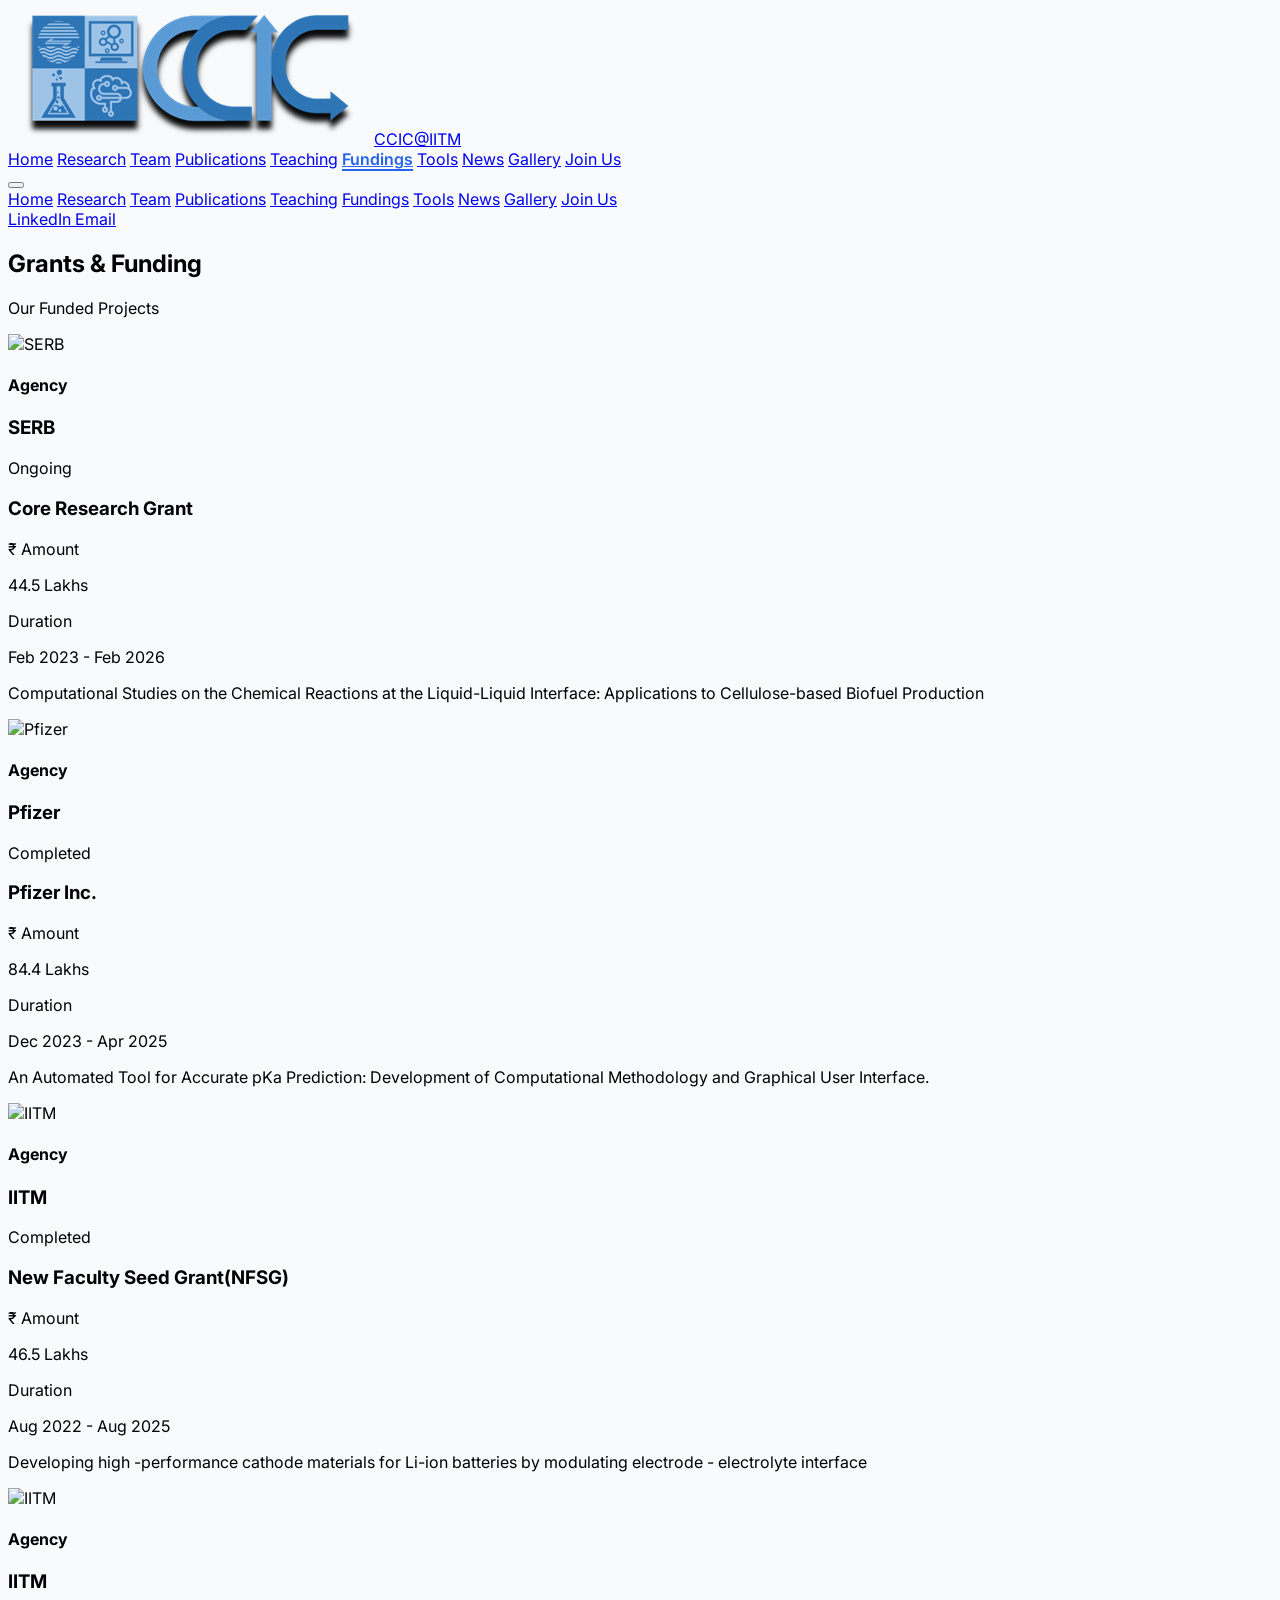
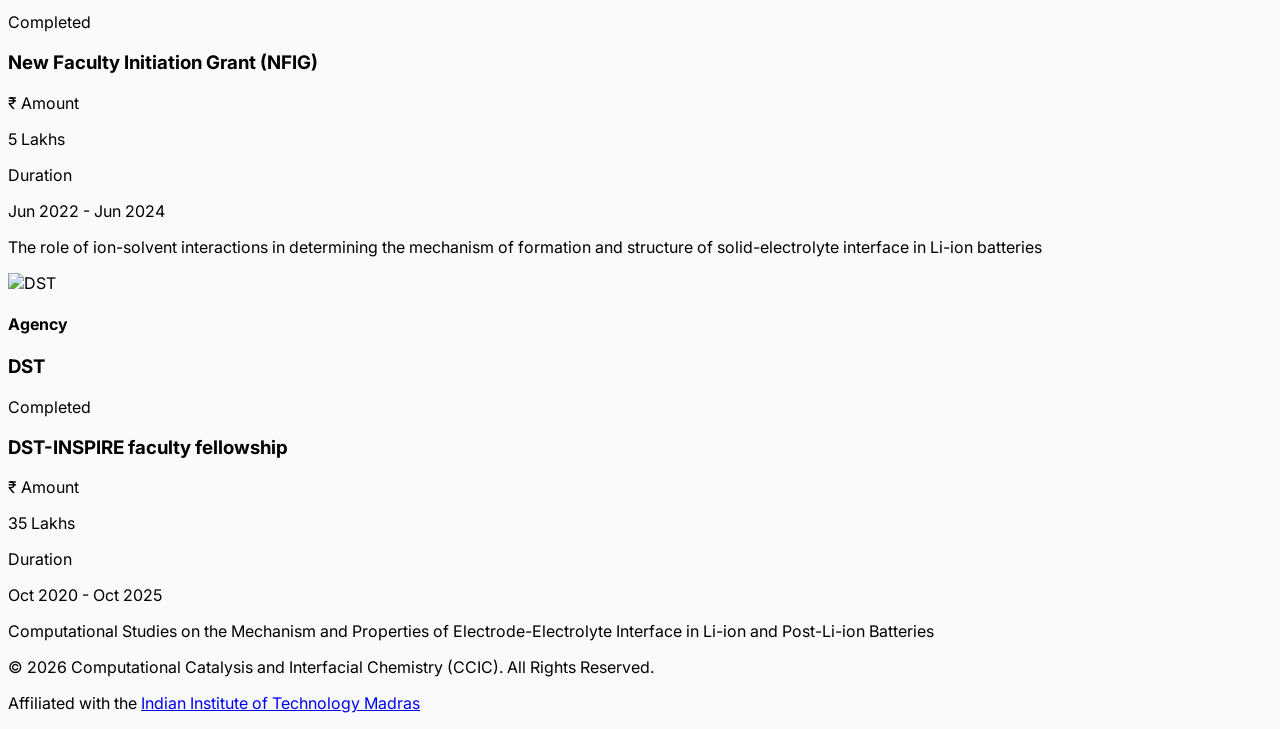
==== commit 90ae8dc4: "Update collab.html" ====
--- a/collab.html
+++ b/collab.html
@@ -52,7 +52,7 @@
                         </a>
                     </div>
                 </div>
-                
+               
                 <nav class="hidden min-[700px]:flex items-center space-x-2 lg:space-x-6" data-current-page="collab">
                     <a href="index.html" class="nav-link text-gray-600 hover:text-blue-600 font-medium transition-colors text-xs lg:text-sm font-semibold whitespace-nowrap">Home</a>
                     <a href="research.html" class="nav-link text-gray-600 hover:text-blue-600 font-medium transition-colors text-xs lg:text-sm font-semibold whitespace-nowrap">Research</a>
@@ -83,7 +83,7 @@
             <a href="news.html" class="block py-3 px-6 text-gray-700 hover:bg-gray-50 border-l-4 border-transparent hover:border-blue-500">News</a>
             <a href="gallery.html" class="block py-3 px-6 text-gray-700 hover:bg-gray-50 border-l-4 border-transparent hover:border-blue-500">Gallery</a>
             <a href="contact.html" class="block py-3 px-6 text-gray-700 hover:bg-gray-50 border-l-4 border-transparent hover:border-blue-500">Join Us</a>
-            
+           
             <div class="flex items-center gap-4 px-6 py-4 border-t border-gray-100 sm:hidden">
                 <a href="https://www.linkedin.com/company/computational-catalysis-and-interfacial-chemistry-ccic-group-iit-madras/?viewAsMember=true" target="_blank" class="text-blue-600 hover:text-blue-700 flex items-center gap-2">
                     <i data-feather="linkedin" class="w-5 h-5"></i> LinkedIn
@@ -96,7 +96,7 @@
     </header>
 
     <main class="pt-28 sm:pt-32 pb-12 md:pb-20">
-       
+      
         <section class="py-12 md:py-16 bg-white border-b border-slate-100">
             <div class="max-w-7xl mx-auto px-4 md:px-6">
                 <div class="text-center mb-10 md:mb-16">
@@ -112,7 +112,7 @@
 
         <!-- 
         DISABLED SECTION: FEATURED JOINT PROJECTS
-        
+       
         <section class="py-12 md:py-20 bg-slate-50">
             <div class="max-w-7xl mx-auto px-4 md:px-6">
                 <div class="text-center mb-10 md:mb-16">
@@ -128,7 +128,7 @@
 
         <!-- 
         DISABLED SECTION: SUPPORT / FUNDINGS
-        
+       
         <section class="py-12 md:py-20 bg-white">
             <div class="max-w-7xl mx-auto px-4 md:px-6">
                 <div class="text-center mb-10 md:mb-16">
@@ -178,6 +178,26 @@
                 focus: "Cheminformatics"
             },   
             {
+                title: "New Faculty Seed Grant(NFSG)",
+                agency: "IITM",
+                amount: "46.5 Lakhs",
+                period: "Aug 2022 - Aug 2025",
+                logo: "https://upload.wikimedia.org/wikipedia/en/thumb/6/69/IIT_Madras_Logo.svg/1200px-IIT_Madras_Logo.svg.png",
+                status: "Completed",
+                description: "Developing high -performance cathode materials for Li-ion batteries by modulating electrode - electrolyte interface",
+                focus: "Electrochemistry"
+            },
+            {
+                title: "New Faculty Initiation Grant (NFIG)",
+                agency: "IITM",
+                amount: "5 Lakhs",
+                period: "Jun 2022 - Jun 2024",
+                logo: "https://upload.wikimedia.org/wikipedia/en/thumb/6/69/IIT_Madras_Logo.svg/1200px-IIT_Madras_Logo.svg.png",
+                status: "Completed",
+                description: "The role of ion-solvent interactions in determining the mechanism of formation and structure of solid-electrolyte interface in Li-ion batteries",
+                focus: "Interfacial Chemistry"
+            },
+            {
                 title: "DST-INSPIRE faculty fellowship",
                 agency: "DST",
                 amount: "35 Lakhs",
@@ -186,26 +206,6 @@
                 status: "Completed",
                 description: "Computational Studies on the Mechanism and Properties of Electrode-Electrolyte Interface in Li-ion and Post-Li-ion Batteries",
                 focus: "Electrochemistry"
-            },
-            {
-                title: "New Faculty Seed Grant(NFSG)",
-                agency: "IITM",
-                amount: "46.5 Lakhs",
-                period: "Aug 2022 - Aug 2025",
-                logo: "https://upload.wikimedia.org/wikipedia/en/thumb/6/69/IIT_Madras_Logo.svg/1200px-IIT_Madras_Logo.svg.png",
-                status: "Completed",
-                description: "Developing high -performance cathode materials for Li-ion batteries by modulating electrode - electrolyte interface",
-                focus: "Electrochemistry"
-            },
-            {
-                title: "New Faculty Initiation Grant (NFIG)",
-                agency: "IITM",
-                amount: "5 Lakhs",
-                period: "Jun 2022 - Jun 2024",
-                logo: "https://upload.wikimedia.org/wikipedia/en/thumb/6/69/IIT_Madras_Logo.svg/1200px-IIT_Madras_Logo.svg.png",
-                status: "Completed",
-                description: "The role of ion-solvent interactions in determining the mechanism of formation and structure of solid-electrolyte interface in Li-ion batteries",
-                focus: "Interfacial Chemistry"
             }
         ];
 
@@ -270,7 +270,7 @@
             if (fundedContainer) {
                 fundedContainer.innerHTML = FUNDED_PROJECTS.map(p => `
                     <div class="project-card bg-white border border-slate-200 rounded-3xl overflow-hidden transition-all duration-300 flex flex-col h-full shadow-sm hover:shadow-xl group">
-                        
+                       
                         <div class="px-6 pt-6 flex justify-between items-start">
                             <div class="flex items-center gap-3">
                                 <div class="h-12 w-12 bg-slate-50 rounded-lg p-1.5 border border-slate-100 flex items-center justify-center">
@@ -288,7 +288,7 @@
 
                         <div class="p-6 flex-grow flex flex-col">
                             <h3 class="text-lg font-bold text-slate-900 mb-4 leading-tight group-hover:text-blue-600 transition-colors">${p.title}</h3>
-                            
+                           
                             <div class="grid grid-cols-2 gap-4 mb-5 pb-5 border-b border-slate-100">
                                 <div>
                                     <div class="flex items-center gap-1.5 text-slate-400 mb-1">
@@ -319,17 +319,17 @@
                     <div class="project-card bg-white border border-slate-200 rounded-3xl overflow-hidden transition-all duration-300 shadow-sm flex flex-col h-full hover:shadow-lg">
                         <div class="p-6 md:p-8 text-center flex-grow flex flex-col items-center justify-center">
                             <img src="${c.logo}" alt="${c.institution}" class="h-16 w-16 md:h-20 md:w-20 mx-auto mb-6 object-contain">
-                            
+                           
                             <span class="inline-block bg-indigo-50 text-indigo-700 text-[10px] font-bold px-2 py-1 rounded-md mb-2 uppercase tracking-wider">
                                 Collaborator
                             </span>
-                            
+                           
                             <h4 class="text-slate-900 font-bold text-base md:text-lg mb-1">${c.collaborator}</h4>
                             <p class="text-[10px] text-slate-400 font-bold uppercase tracking-widest mb-6">${c.institution}</p>
-                            
+                           
                             <h3 class="text-lg font-bold text-slate-900 mb-2 leading-tight">${c.projectTitle}</h3>
                         </div>
-                        
+                       
                         <div class="bg-slate-50 px-6 md:px-8 py-5 flex justify-between items-center border-t border-slate-100">
                             <span class="text-xs font-bold text-slate-500">Year: ${c.year}</span>
                             <a href="${c.link}" target="_blank" class="text-indigo-600 text-sm font-bold flex items-center hover:underline">
@@ -352,24 +352,26 @@
                 `).join('');
             }
 
-            // Update footer year
-            const yearSpan = document.getElementById('current-year');
-            if(yearSpan) yearSpan.textContent = new Date().getFullYear();
-            
             // Re-init icons
             if (typeof feather !== 'undefined') feather.replace();
         }
 
         document.addEventListener('DOMContentLoaded', () => {
+            // Update footer year FIRST to ensure it displays regardless of other errors
+            const yearSpan = document.getElementById('current-year');
+            if (yearSpan) {
+                yearSpan.textContent = new Date().getFullYear();
+            }
+
             renderAll();
-            
+           
             // Mobile Menu Toggle
             const mbBtn = document.getElementById('mobile-menu-btn');
             const mbMenu = document.getElementById('mobile-menu');
             if(mbBtn && mbMenu) {
                 mbBtn.addEventListener('click', () => {
                     mbMenu.classList.toggle('hidden');
-                    feather.replace();
+                    if (typeof feather !== 'undefined') feather.replace();
                 });
             }
         });
@@ -377,10 +379,3 @@
 </body>
 </html>
 
-
-
-
-
-
-
-
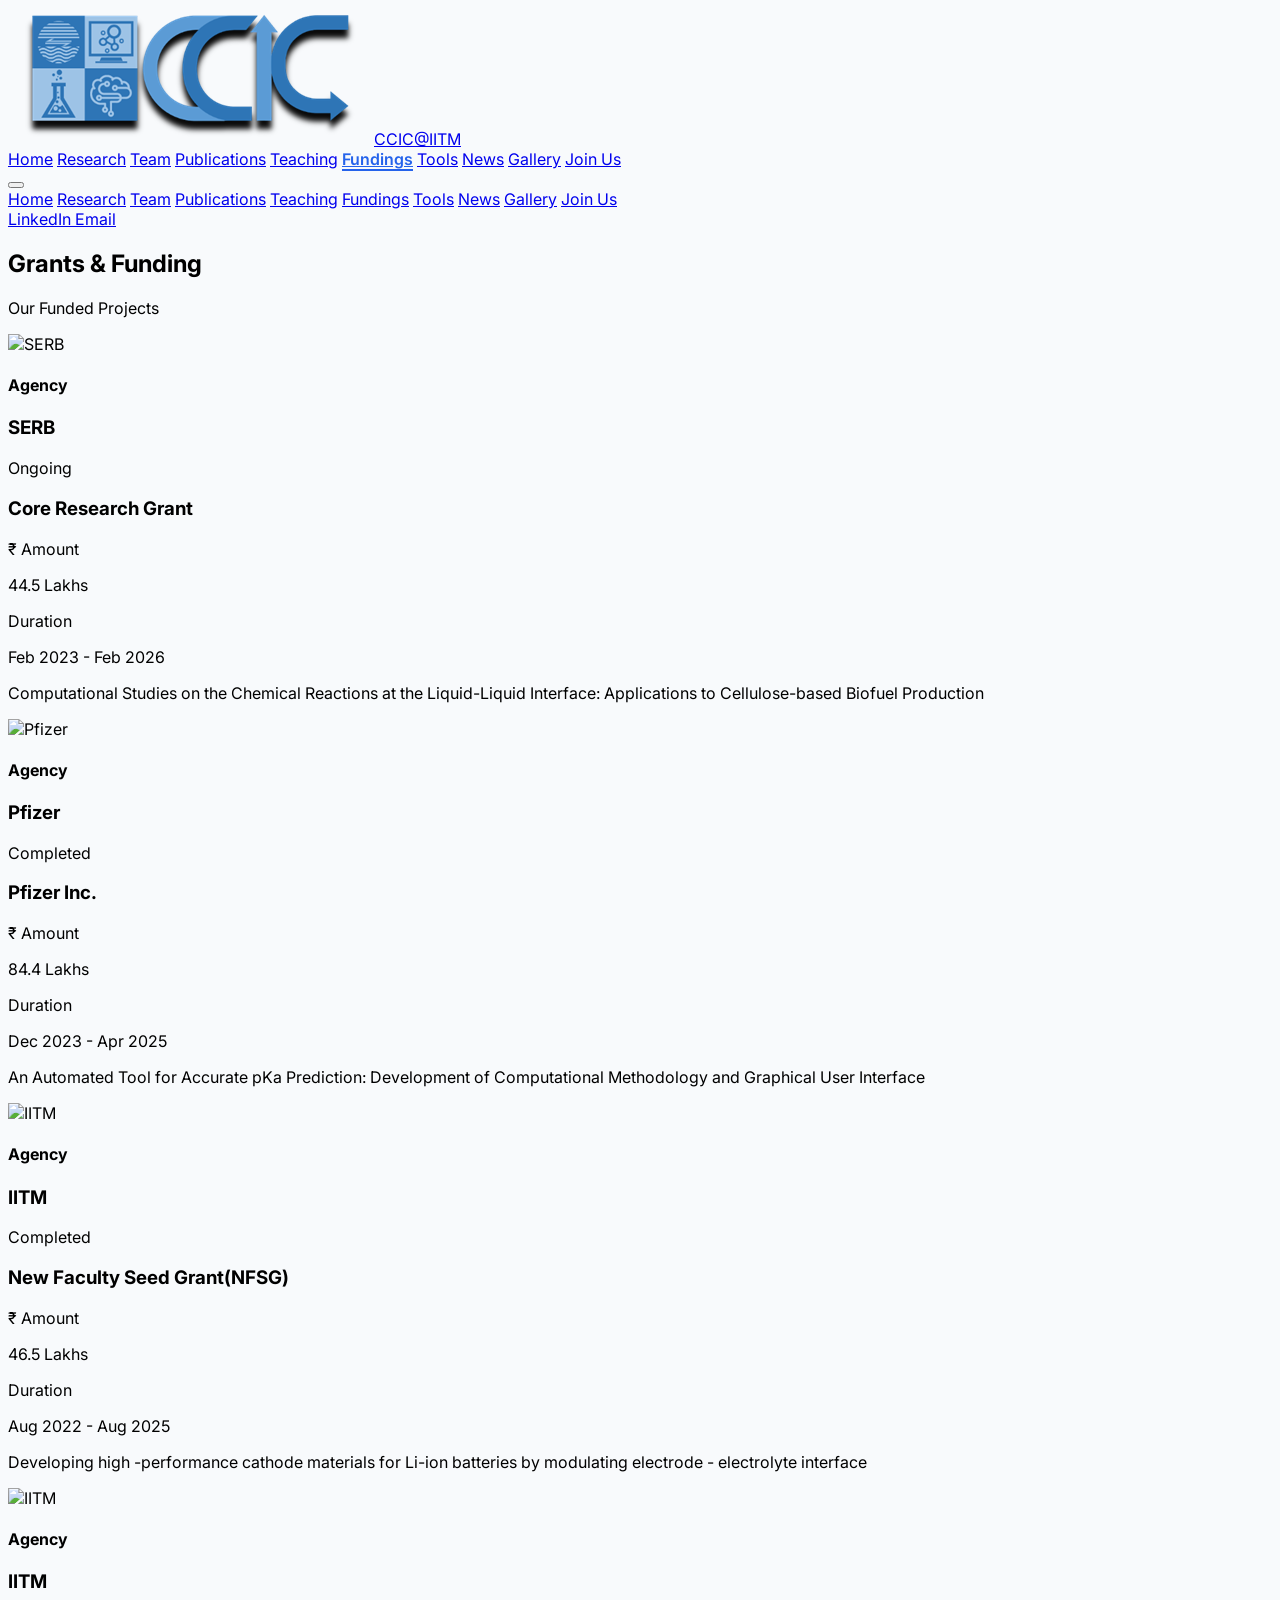
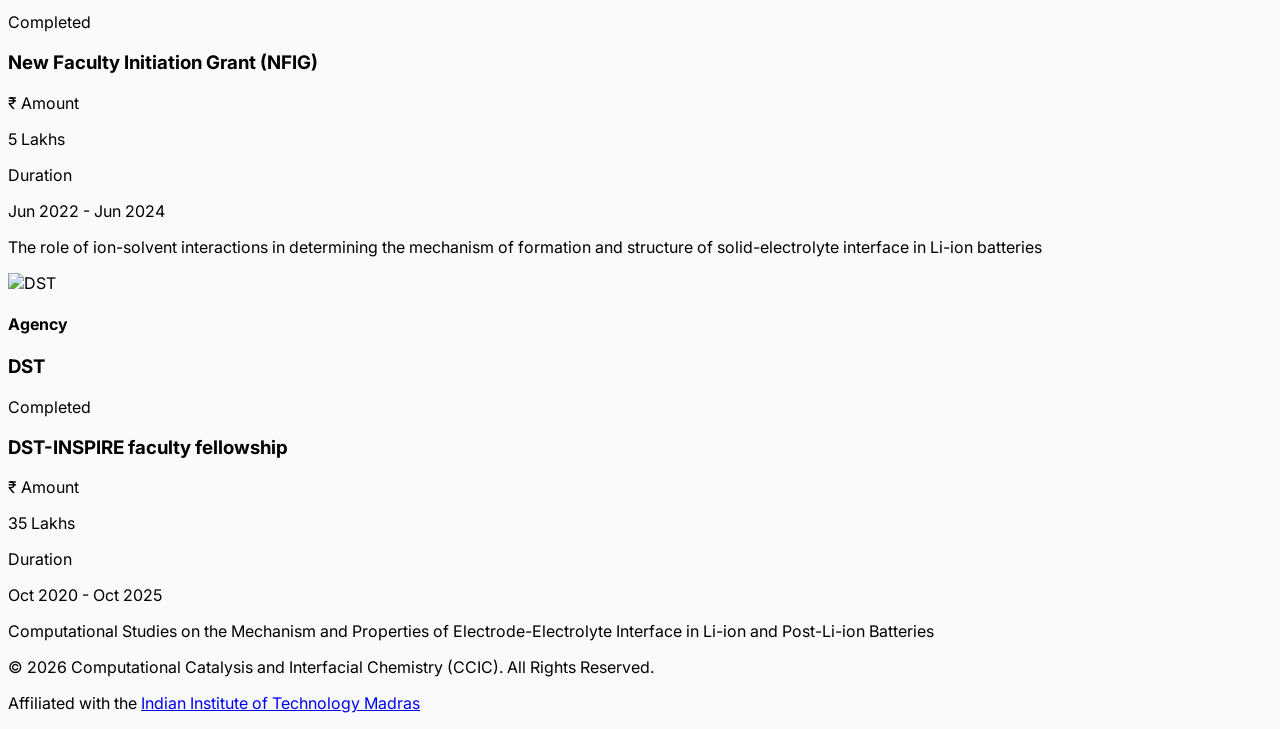
==== commit b92b8cdf: "Update collab.html" ====
--- a/collab.html
+++ b/collab.html
@@ -174,7 +174,7 @@
                 period: "Dec 2023 - Apr 2025",
                 logo: "https://upload.wikimedia.org/wikipedia/commons/5/57/Pfizer_%282021%29.svg",
                 status: "Completed",
-                description: "An Automated Tool for Accurate pKa Prediction: Development of Computational Methodology and Graphical User Interface.",
+                description: "An Automated Tool for Accurate pKa Prediction: Development of Computational Methodology and Graphical User Interface",
                 focus: "Cheminformatics"
             },   
             {
@@ -379,3 +379,4 @@
 </body>
 </html>
 
+
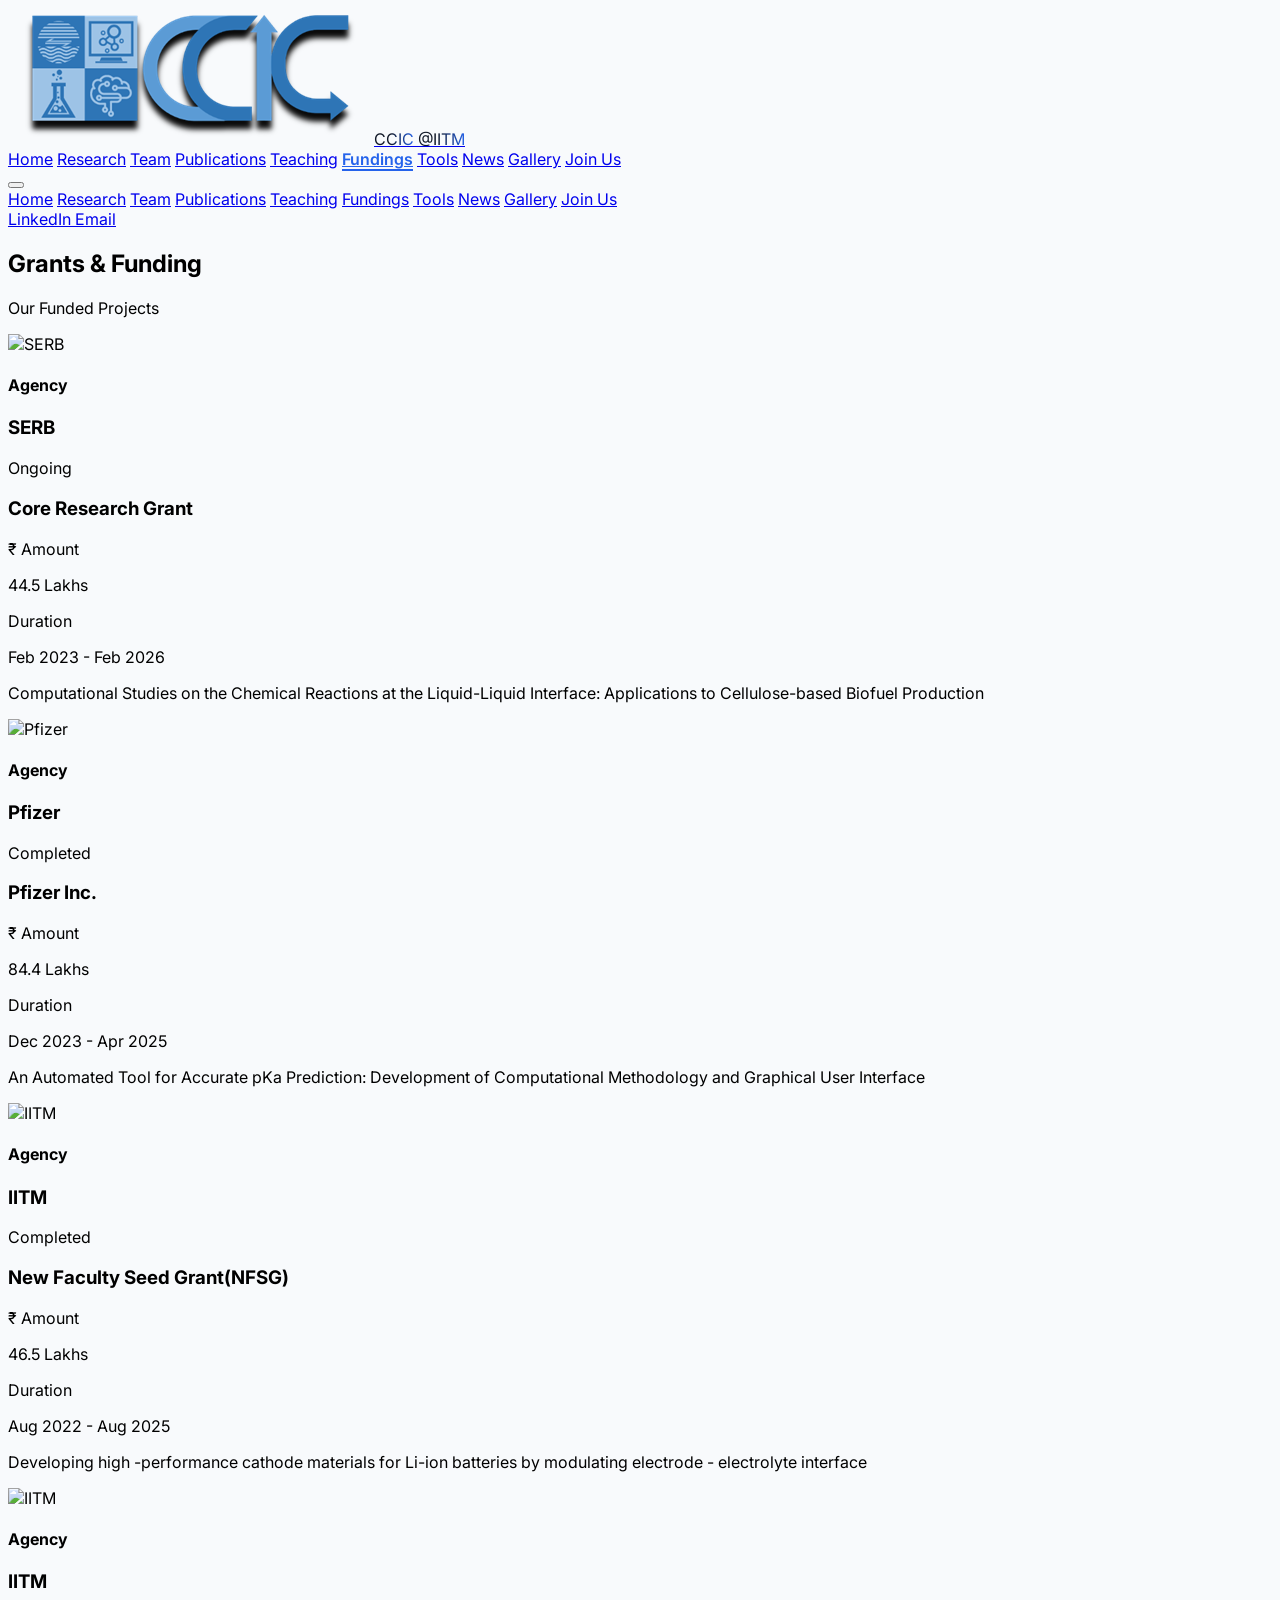
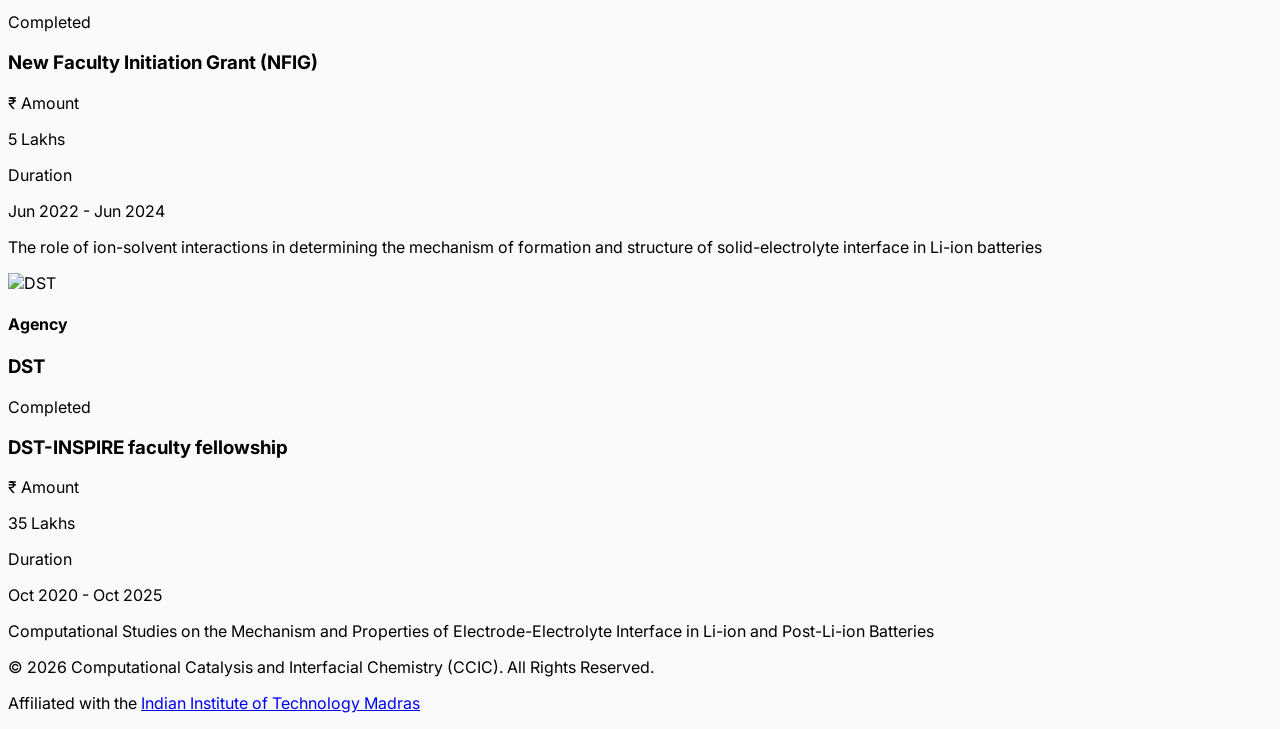
==== commit ddd7346b: "Update collab.html" ====
--- a/collab.html
+++ b/collab.html
@@ -31,6 +31,22 @@
         .logo-card:hover { transform: scale(1.05); }
         /* Smooth mobile menu transition */
         #mobile-menu { transition: all 0.3s ease-in-out; }
+		/* Logo Animation Keyframes */
+        @keyframes shine {
+            0% { background-position: 0% center; }
+            100% { background-position: 200% center; }
+        }
+
+        .logo-shine {
+            /* This gradient creates the moving color effect */
+            background: linear-gradient(to right, #111827 20%, #2563eb 50%, #111827 80%);
+            background-size: 200% auto;
+            color: #111827; /* Fallback color */
+            background-clip: text;
+            -webkit-background-clip: text;
+            -webkit-text-fill-color: transparent;
+            animation: shine 4s linear infinite;
+        }
     </style>
 </head>
 <body class="bg-slate-50 text-slate-800 relative">
@@ -41,7 +57,10 @@
                 <div class="flex items-center gap-2 sm:gap-4 shrink-0">
                     <img src="IMAGE/LOGO/CCIC_logo.png" onerror="this.onerror=null;this.src='https://placehold.co/100x100/e2e8f0/1e293b?text=CCIC';" alt="CCIC Logo" class="h-8 sm:h-10 w-auto rounded-md object-cover">
                     
-                    <a href="index.html" class="text-sm sm:text-lg font-bold text-gray-900 tracking-tight whitespace-nowrap">CCIC@IITM</a>
+                    <a href="index.html" class="font-montserrat text-xl sm:text-2xl whitespace-nowrap flex items-baseline group">
+                        <span class="font-extrabold tracking-tight logo-shine">CCIC</span>
+                        <span class="font-medium ml-1 logo-shine">@IITM</span>
+                    </a>
                     
                     <div class="flex items-center space-x-1 sm:space-x-3 ml-1 sm:ml-2">
                         <a href="https://www.linkedin.com/company/computational-catalysis-and-interfacial-chemistry-ccic-group-iit-madras/?viewAsMember=true" target="_blank" class="text-blue-600 hover:text-blue-800 transition-colors p-1" title="LinkedIn">
